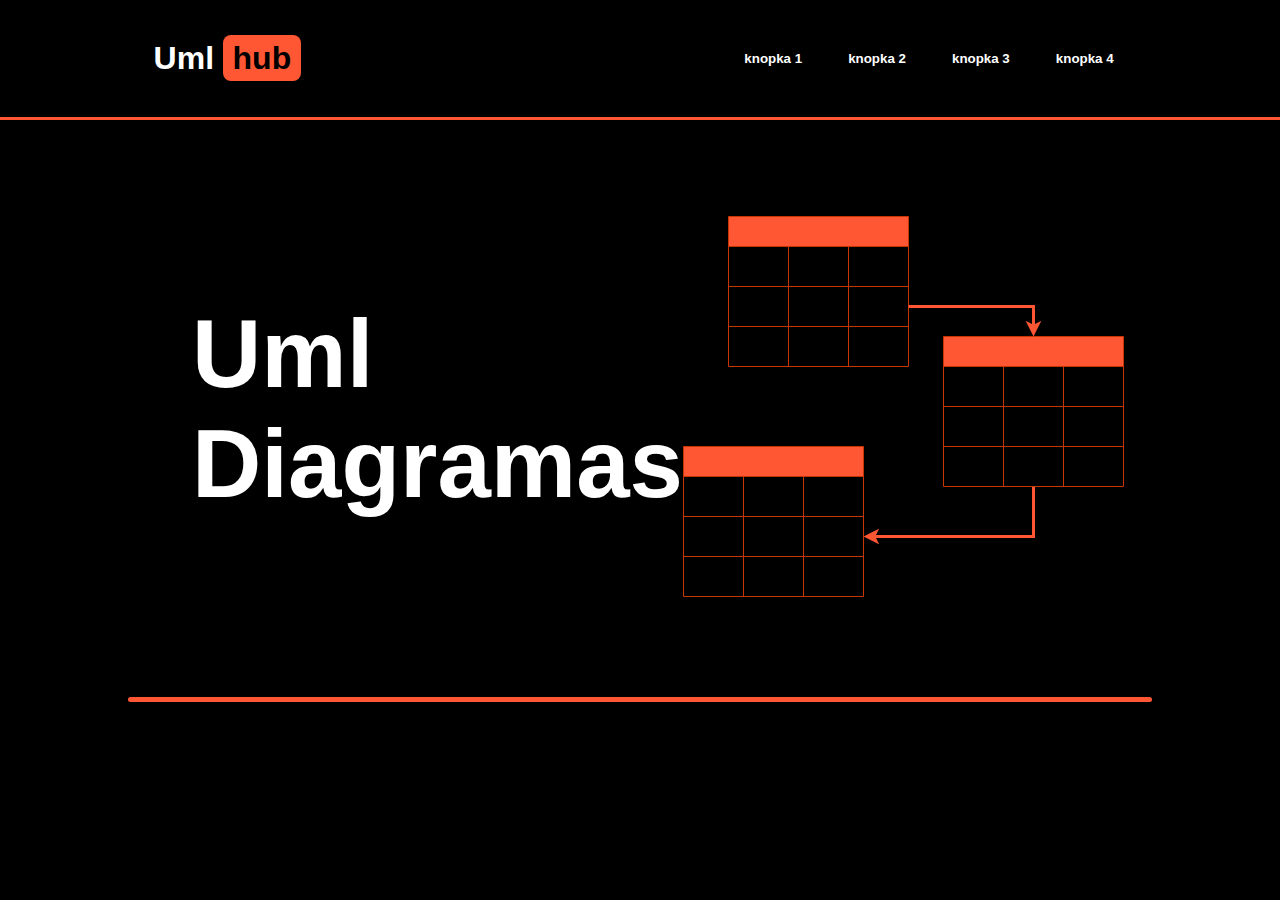
==== index.html @ 1d6e9146 "Initial commit" ====
<!DOCTYPE html>
<html lang="lV">
<head>
    <meta charset="UTF-8">
    <meta name="viewport" content="width=device-width, initial-scale=1.0">
    <meta http-equiv="X-UA-Compatible" content="ie=edge">
    <title>UMLHUb</title>
    <link rel="stylesheet" href="style.css">
</head>

<body>
    
<header>

    <div class="logo">

        <a href="./">Uml <span>hub</span></a>

    </div>
    <div class="navbtn">

        <button>knopka 1</button>
        <button>knopka 2</button>
        <button>knopka 3</button>
        <button>knopka 4</button>

    </div>


</header>


<section class="sakums">

    <div class="logo-2">

        <p>Uml</p>
        <p>Diagramas</p>
        
    </div>

    <div class="img">

        <img src="image/uml.drawio.png" alt="">

    </div>

</section>


<section class="info">

    <div class="line"></div>

</section>

</body>
</html>
---- style.css ----
*{
padding: 0%;
margin: 0%;
box-sizing: border-box;
font-family: sans-serif;
text-decoration: none;
border: none;
outline: none;
transition: .3s linear;

}


:root{


--black: #000;
--orange: #FF5733;
--white: #fff;

}


header{

padding: 2.5rem 12%;
background: var(--black);
display: flex;
justify-content: space-between;
align-items: center;
border-bottom: .2rem solid var(--orange);  

}

.logo a{

font-weight: bold;
font-size: 2rem;
color: var(--white);

}

.logo span{

background: var(--orange);
border-radius: .5rem;
padding: .3rem .6rem;
color: var(--black);

}

.navbtn button{

color: var(--white);
background: var(--black);
padding: .5rem .8rem;
margin-left: 1rem;
border-radius: .5rem;
font-weight: bold;
cursor: pointer;

}

.navbtn button:hover{

color: var(--black);
background: var(--orange);
padding: .5rem .8rem;
margin-left: 1rem;
border-radius: .5rem;

}


body{

background: var(--black);

}


.sakums{

padding: 6rem 15%;
display: flex;
justify-content: space-between;
align-items: center;

}

.logo-2{

color: var(--white);
font-weight: bold;
font-size: 6rem;

}


.info{

display: flex;
justify-content: center;
align-items: center;

}


.line{

background: var(--orange);
height: .3rem;
width: 80%;
border-radius: .5rem; 

}
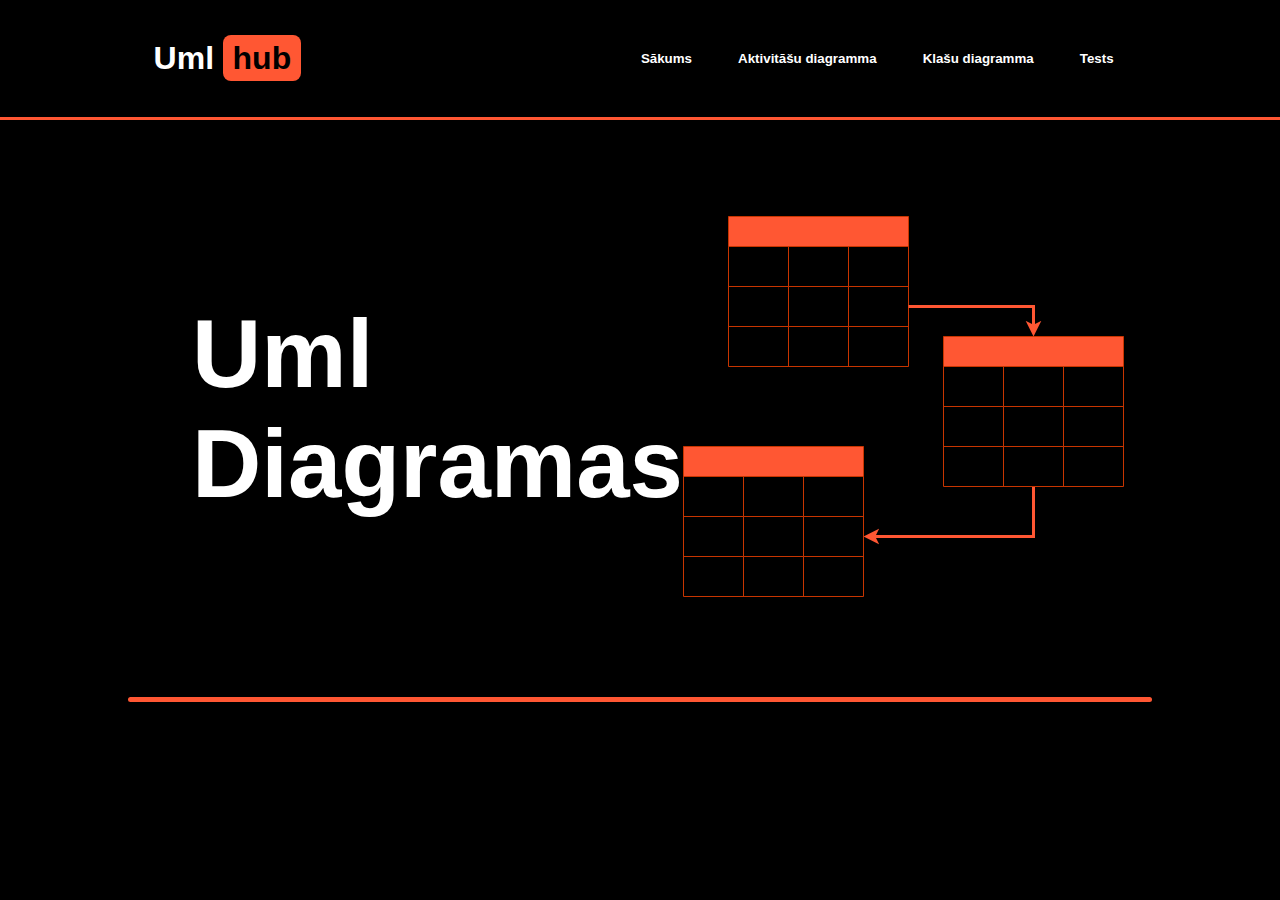
==== commit 528fd066: "class" ====
--- a/index.html
+++ b/index.html
@@ -6,6 +6,7 @@
     <meta http-equiv="X-UA-Compatible" content="ie=edge">
     <title>UMLHUb</title>
     <link rel="stylesheet" href="style.css">
+    <script src="script.js" defer></script>
 </head>
 
 <body>
@@ -17,14 +18,16 @@
         <a href="./">Uml <span>hub</span></a>
 
     </div>
+
     <div class="navbtn">
 
-        <button>knopka 1</button>
-        <button>knopka 2</button>
-        <button>knopka 3</button>
-        <button>knopka 4</button>
+        <a href="index.html"><button>Sākums</button></a>
+        <a href="activity.html"><button>Aktivitāšu diagramma</button></a>
+        <a href="class.html"><button>Klašu diagramma</button></a>
+        <a href="tests.html"><button>Tests</button></a>
 
     </div>
+
 
 
 </header>
--- a/style.css
+++ b/style.css
@@ -20,6 +20,7 @@
 --black: #000;
 --orange: #FF5733;
 --white: #fff;
+--borderRadius: .5rem;
 
 }
 
@@ -63,6 +64,7 @@
 cursor: pointer;
 
 }
+
 
 .navbtn button:hover{
 
@@ -116,4 +118,33 @@
 width: 80%;
 border-radius: .5rem; 
 
+}
+
+
+.info img{
+    width: 100%;
+}
+
+.info-uml{
+    color: var(--white);
+    display: flex;
+    flex-direction: column;
+}
+
+.uml-text{
+    max-width: 10rem;
+}
+
+.info-uml img{
+    width: 100%;
+    max-width: 40rem;
+    border: var(--orange) 1px solid;
+    border-radius: var(--borderRadius);
+    margin: 2rem;
+}
+
+.uml-block{
+    display: inline-flex;
+    justify-content: center;
+    align-items: center;
 }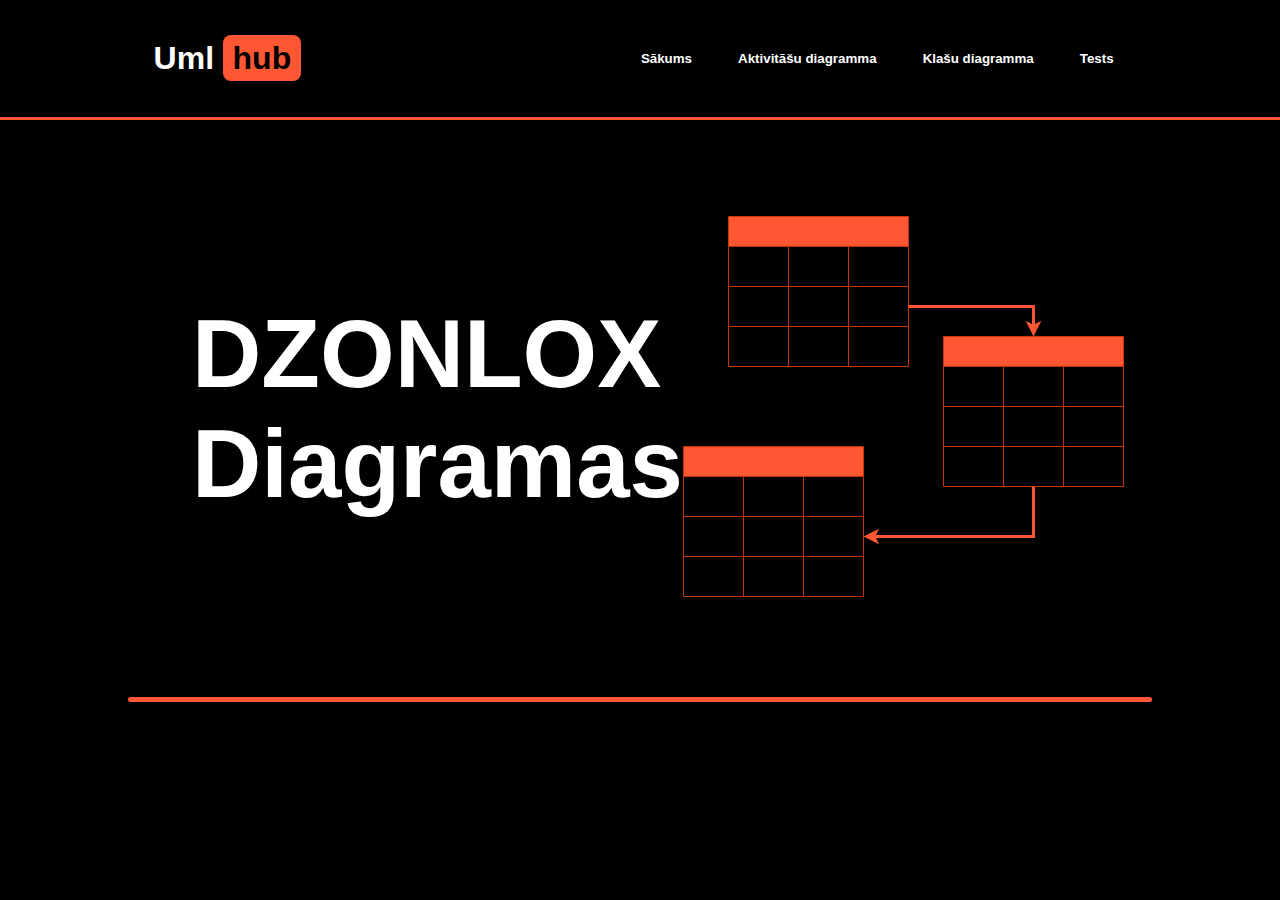
==== commit 5cefbf98: "Update index.html" ====
--- a/index.html
+++ b/index.html
@@ -37,7 +37,7 @@
 
     <div class="logo-2">
 
-        <p>Uml</p>
+        <p>DZONLOX</p>
         <p>Diagramas</p>
         
     </div>
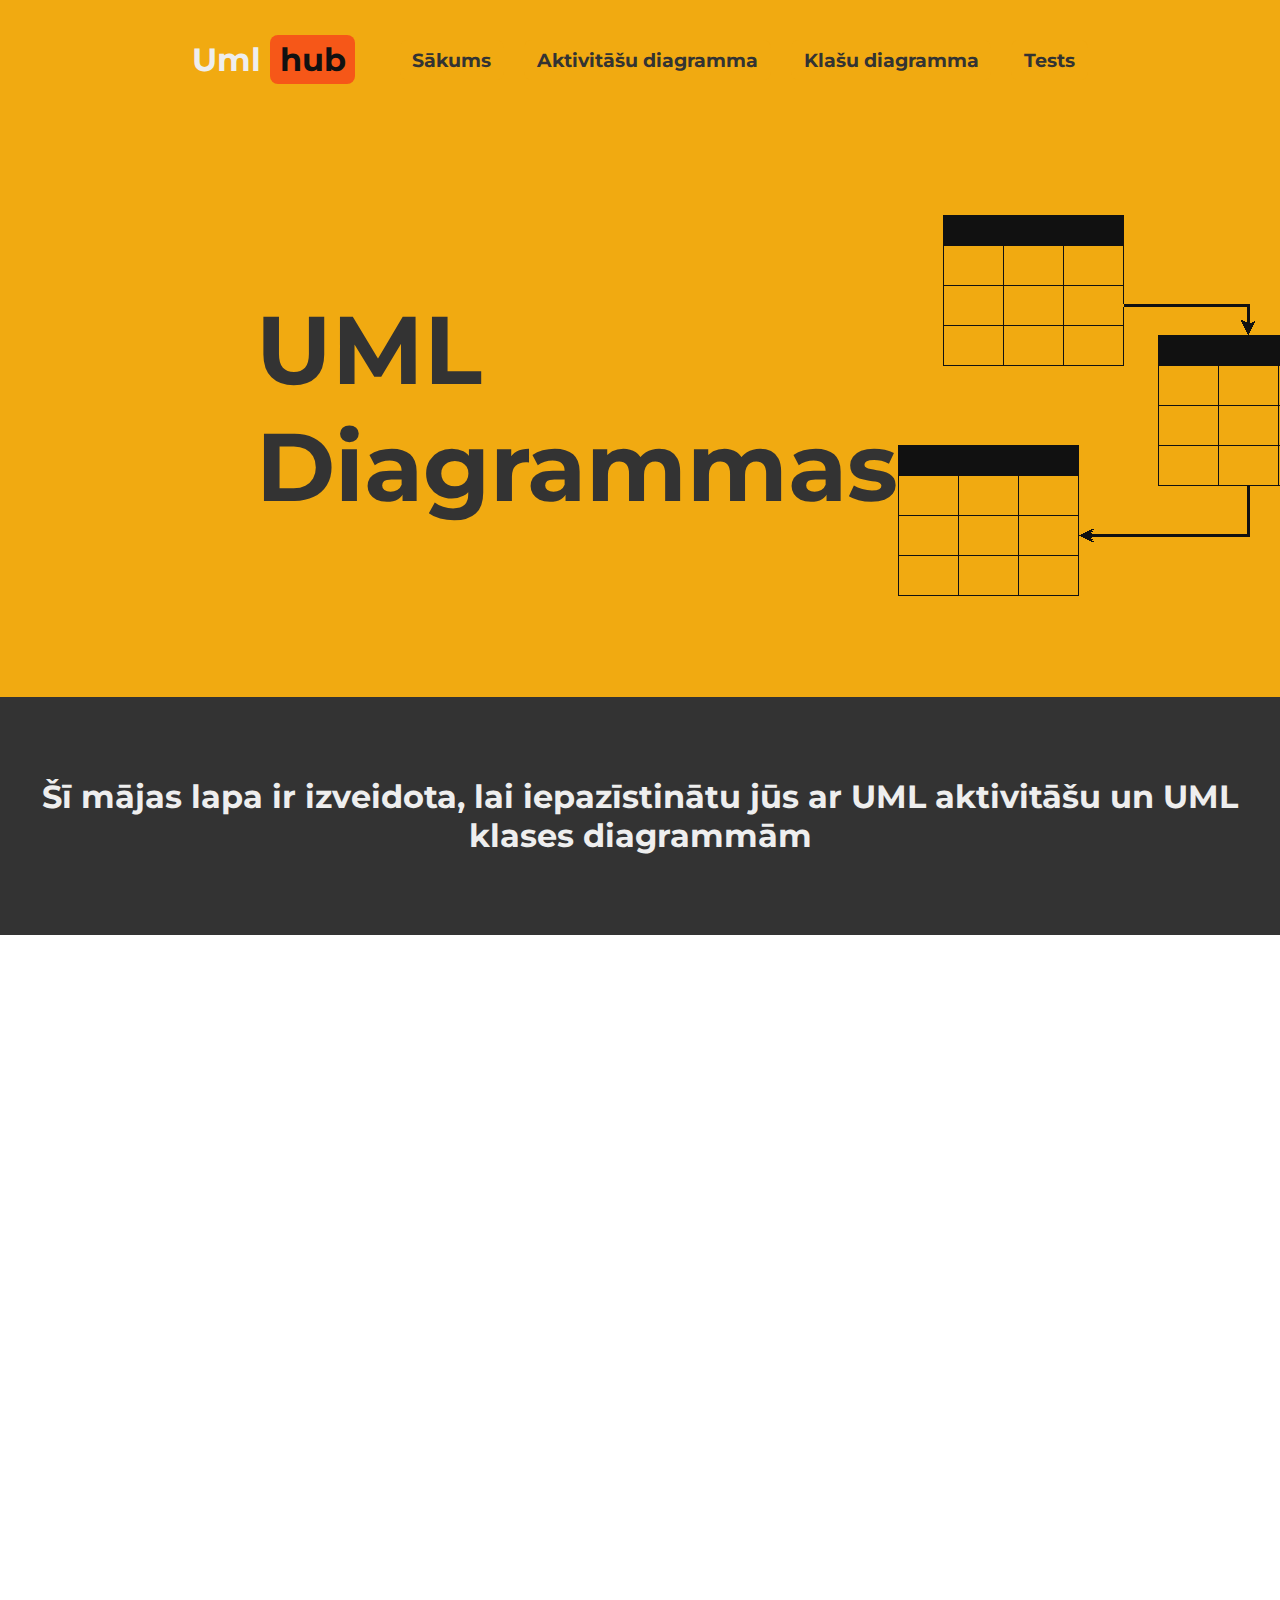
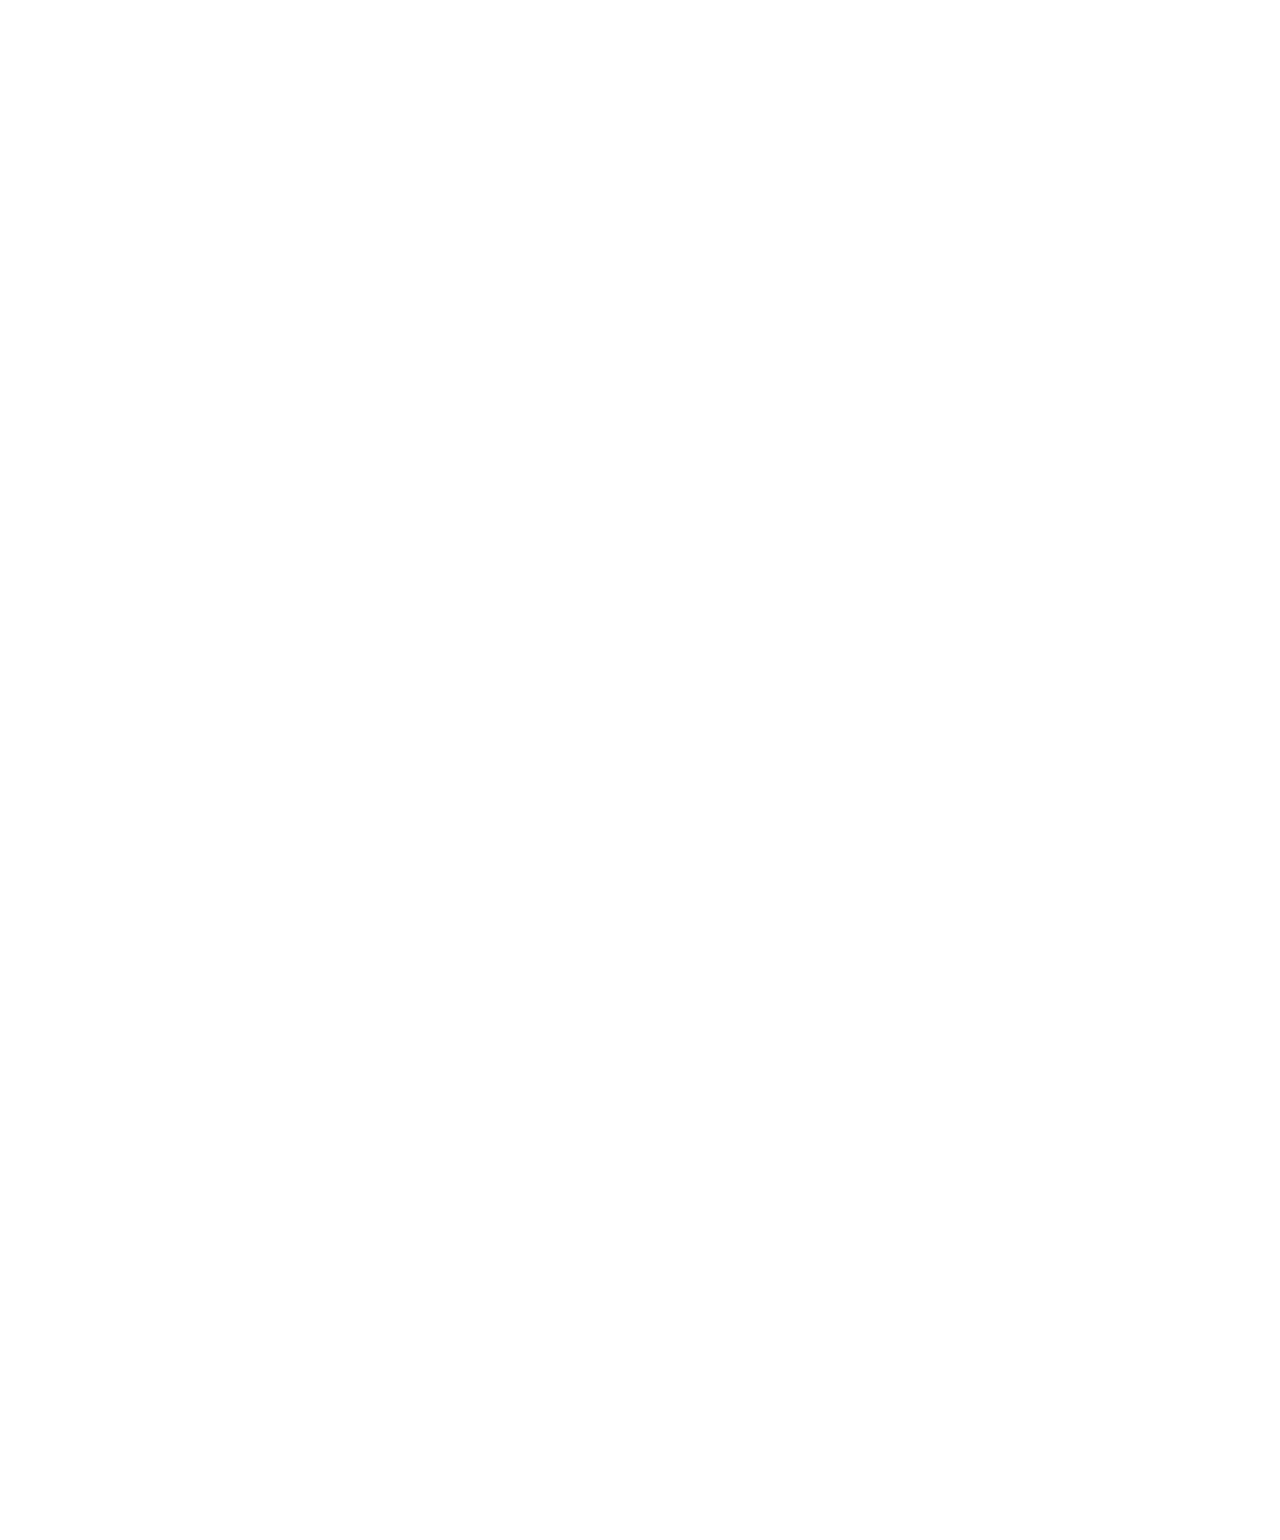
==== commit 55f0ec9d: "." ====
--- a/index.html
+++ b/index.html
@@ -7,6 +7,8 @@
     <title>UMLHUb</title>
     <link rel="stylesheet" href="style.css">
     <script src="script.js" defer></script>
+    <link rel="stylesheet" href="https://cdn.jsdelivr.net/npm/aos@2.3.4/dist/aos.css" />
+    <script src="https://cdn.jsdelivr.net/npm/aos@2.3.4/dist/aos.js" ></script>
 </head>
 
 <body>
@@ -21,10 +23,10 @@
 
     <div class="navbtn">
 
-        <a href="index.html"><button>Sākums</button></a>
-        <a href="activity.html"><button>Aktivitāšu diagramma</button></a>
-        <a href="class.html"><button>Klašu diagramma</button></a>
-        <a href="tests.html"><button>Tests</button></a>
+        <a href="index.html">Sākums</a>
+        <a href="activity.html">Aktivitāšu diagramma</a>
+        <a href="class.html">Klašu diagramma</a>
+        <a href="tests.html">Tests</a>
 
     </div>
 
@@ -32,17 +34,24 @@
 
 </header>
 
+<script>
+AOS.init({
+duration: 800,    
+easing: 'ease', 
+once: false,        
+});
+</script>
 
 <section class="sakums">
 
-    <div class="logo-2">
+    <div class="logo-2" data-aos="fade-right">
 
-        <p>DZONLOX</p>
-        <p>Diagramas</p>
+        <p>UML</p>
+        <p>Diagrammas</p>
         
     </div>
 
-    <div class="img">
+    <div class="img" data-aos="fade-left">
 
         <img src="image/uml.drawio.png" alt="">
 
@@ -53,7 +62,53 @@
 
 <section class="info">
 
-    <div class="line"></div>
+    <div class="line">
+
+        <h1>Šī mājas lapa ir izveidota, lai iepazīstinātu jūs ar UML aktivitāšu un UML klases diagrammām</h1>
+
+    </div>
+
+    <div class="info-container">
+
+        <div class="inf-box" data-aos="fade-right">
+
+            <h1>Kas ir UML diagrammas?</h1>
+
+            <p>UML diagrammas ir grafiski attēlojumi, kas izmanto vienotu modelēšanas valodu, lai vizualizētu, aprakstītu un dokumentētu sistēmu struktūru un uzvedību programmatūras izstrādē. </p>
+
+        </div>
+
+        <div class="inf-box" id="second-box" data-aos="fade-left">
+
+            <h1>UML diagrammas ir nepieciešamas, lai</h1>
+
+            <p><span>1. Vizualizētu sistēmas struktūru un darbību</span> — tās palīdz saprast sistēmas komponentus un attiecības starp tiem, padarot sarežģītas sistēmas vieglāk saprotamas.<br>
+                <br>
+                <span>2. Dokumentētu programmatūru</span> — UML diagrammas nodrošina skaidru dokumentāciju, kas ir noderīga gan izstrādes procesā, gan arī sistēmas uzturēšanai un attīstīšanai nākotnē.<br>
+               <br>
+               <span>3. Komunicētu ar komandu</span> — tās atvieglo informācijas apmaiņu starp komandas dalībniekiem (izstrādātājiem, testētājiem, projektu vadītājiem), nodrošinot vienotu izpratni par sistēmas arhitektūru un procesiem.<br>
+               <br>
+               <span>4. Plānotu un analizētu sistēmu</span> — UML diagrammas ļauj efektīvi plānot sistēmas izveidi, identificējot nepieciešamās funkcijas, lietotāju darbības un saistītos procesus.<br>
+               <br>
+               <span>5. Atvieglotu sistēmas modifikācijas un uzlabojumus</span> — labi izstrādātas UML diagrammas palīdz ātri identificēt, kā izmaiņas vienā komponentā ietekmēs pārējo sistēmu, tādējādi samazinot kļūdu iespējamību izstrādē un uzlabojumos.</p>
+            
+        </div>
+
+        <div class="inf-box" data-aos="fade-right">
+
+            <h1>UML diagrammas tiek pielietotas</h1>
+
+            <p>UML diagrammas tiek pielietotas dažādās jomās un situācijās, kur nepieciešama skaidra un strukturēta sistēmu modelēšana. Šeit ir galvenās jomas, kur tās izmanto:<br>
+                <br>
+                <span>1. Programmatūras izstrāde</span> — UML diagrammas ir standarts programmatūras arhitektūras vizualizācijai, un tās tiek izmantotas, lai definētu prasības, plānotu struktūru un modelētu lietotāju darbības.<br>
+                <br>
+                <span>2. Datubāžu dizains</span> — UML diagrammas (piemēram, klases diagrammas) palīdz modelēt datu struktūru, izveidot tabulas, kā arī identificēt datu attiecības un integritātes ierobežojumus.<br>
+                <br>
+                <span>3. Biznesa procesu modelēšana</span> — aktivitāšu un secību diagrammas ir noderīgas, lai attēlotu biznesa procesu plūsmu un noteiktu, kā sistēmai jāreaģē uz dažādiem lietotāju ievades datiem vai notikumiem.</p>
+            
+        </div>
+
+    </div>
 
 </section>
 
--- a/style.css
+++ b/style.css
@@ -1,15 +1,15 @@
-
+@import url('https://fonts.googleapis.com/css2?family=Anton+SC&family=Montserrat:ital,wght@0,100..900;1,100..900&family=Poppins:ital,wght@0,100;0,200;0,300;0,400;0,500;0,600;0,700;0,800;0,900;1,100;1,200;1,300;1,400;1,500;1,600;1,700;1,800;1,900&family=Sour+Gummy:ital,wght@0,100..900;1,100..900&display=swap');
 
 
 *{
 padding: 0%;
 margin: 0%;
 box-sizing: border-box;
-font-family: sans-serif;
 text-decoration: none;
 border: none;
 outline: none;
 transition: .3s linear;
+font-family: "Montserrat", sans-serif;
 
 }
 
@@ -17,22 +17,25 @@
 :root{
 
 
---black: #000;
---orange: #FF5733;
---white: #fff;
+--black: #111;
+--black2: #333;
+--orange: #f65718;
+--white: #eee;
 --borderRadius: .5rem;
+--orange-2: #f1aa11;
+
 
 }
 
 
 header{
 
-padding: 2.5rem 12%;
-background: var(--black);
+padding: 2.5rem 15%;
+background: var(--orange-2);
 display: flex;
 justify-content: space-between;
 align-items: center;
-border-bottom: .2rem solid var(--orange);  
+
 
 }
 
@@ -53,10 +56,12 @@
 
 }
 
-.navbtn button{
-
-color: var(--white);
-background: var(--black);
+.navbtn a{
+
+color: var(--black2);
+font-weight: bold;
+font-size: 1.2rem;
+background: var(--orange-2);
 padding: .5rem .8rem;
 margin-left: 1rem;
 border-radius: .5rem;
@@ -65,37 +70,27 @@
 
 }
 
-
-.navbtn button:hover{
-
-color: var(--black);
-background: var(--orange);
-padding: .5rem .8rem;
-margin-left: 1rem;
-border-radius: .5rem;
-
-}
-
-
-body{
-
-background: var(--black);
-
-}
-
+.navbtn a:hover{
+
+color: var(--white);
+box-shadow: 0 0 0 45px inset var(--black2);
+transition: .5s linear;
+
+}
 
 .sakums{
 
-padding: 6rem 15%;
+padding: 6rem 20%;
 display: flex;
 justify-content: space-between;
 align-items: center;
+background: var(--orange-2);
 
 }
 
 .logo-2{
 
-color: var(--white);
+color: var(--black2);
 font-weight: bold;
 font-size: 6rem;
 
@@ -106,17 +101,83 @@
 
 display: flex;
 justify-content: center;
-align-items: center;
-
+flex-direction: column;
+color: var(--black2);
+
+}
+
+.info-container{
+
+margin-top: 5rem;
+display: flex;
+justify-content: center;
+align-items: center;
+flex-direction: column;
+padding: 0 20%;
+
+}
+
+
+.inf-box{
+
+background: var(--orange-2);
+padding: 2rem;
+border-radius: var(--borderRadius);
+width: 70%;
+margin-bottom: 3rem;
+
+
+}
+
+.inf-box span{
+
+font-weight: bold;
+
+}
+
+
+.inf-box:first-child {
+    align-self: flex-start;
+}
+
+
+#second-box {
+    align-self: flex-end;
+}
+
+
+.inf-box:nth-of-type(3) {
+    align-self: flex-start;
+}
+
+.inf-box h1{
+
+margin-bottom: 3rem;
+font-size: 2rem;
+
+}
+
+
+.inf-box p{
+
+font-size: 1.3rem;
+    
 }
 
 
 .line{
 
-background: var(--orange);
-height: .3rem;
-width: 80%;
-border-radius: .5rem; 
+background: var(--black2);
+width: 100%;
+padding: 5rem 0;
+
+}
+
+
+.line h1{
+
+color: var(--white);
+text-align: center;
 
 }
 
@@ -129,16 +190,29 @@
     color: var(--white);
     display: flex;
     flex-direction: column;
+    align-items: center;
+    font-size: 1rem;
+    padding: 2rem 15%;
 }
 
 .uml-text{
-    max-width: 10rem;
-}
+    background: var(--orange-2);
+    padding: 2rem;
+    width: 25rem;
+    border-radius: 2rem;
+}
+
+.uml-text h1{
+
+margin-bottom: 1rem;
+
+}
+
 
 .info-uml img{
     width: 100%;
     max-width: 40rem;
-    border: var(--orange) 1px solid;
+    border: var(--orange-2) 1px solid;
     border-radius: var(--borderRadius);
     margin: 2rem;
 }
@@ -147,4 +221,366 @@
     display: inline-flex;
     justify-content: center;
     align-items: center;
+}
+
+.container{
+    max-width: 25rem;
+    background-color: #131b26;
+    padding: 2rem;
+    border-radius: var(--borderRadius);
+    margin-bottom: 5rem;
+    border: var(--orange-2) .2rem solid;
+}
+.container-virsraksts{
+    margin-bottom: 1rem;
+}
+.container-info{
+    font-size: 1.2rem;
+    filter: blur(2px);
+}
+
+.uml-infos{
+
+background-image: url('image/fons.png');
+width: 100%;
+height: 100%;
+background-repeat: no-repeat;
+background-position: center;
+background-size: cover;
+
+}
+
+.box-info{
+    color: white;
+    display: inline-flex;
+    justify-content: space-around;
+    width: 100%;
+    margin-top: 5rem;
+}
+
+.box-info li{
+    margin: 1rem;
+}
+
+.container:hover{
+    background-color: var(--black);
+    cursor: pointer;
+    filter: blur(0px);
+}
+
+.container:hover .container-info{
+    filter: blur(0px);
+}
+
+.question {
+    margin: 2rem;
+    padding: 1rem;
+    border-radius: var(--borderRadius);
+    border: 2px solid var(--white);
+    transition: ease .5s;
+    max-width: 35rem;
+    width: 100%;
+    height: 9rem;
+    color: var(--white);
+}
+
+.question button{
+    color: var(--white);
+    background: var(--black2);
+    padding: .5rem .8rem;
+    margin-right: .5rem;
+    margin-top: 1rem;
+    border-radius: .5rem;
+    font-weight: bold;
+    cursor: pointer;
+    }
+
+.correct {
+    border-color: greenyellow; 
+}
+.incorrect {
+    border-color: red;
+}
+
+.box-container{
+
+display: flex;
+justify-content: space-between;
+align-items: center;
+
+}
+
+
+.box{
+
+width: 25rem;
+height: 30rem;
+background: #131b26;
+color: var(--white);
+padding: 2rem;
+border: .2rem solid var(--orange-2);
+border-radius: var(--borderRadius);
+margin: 0 4rem 10rem 4rem;
+
+}
+
+#sim{
+
+cursor: pointer;
+
+}
+
+.box:hover{
+
+box-shadow: 0 0 15px 0px var(--orange-2),
+    0 0 15px 0px var(--orange-2) inset;
+
+}
+
+.box img{
+
+width: 100%;
+height: 80%;
+
+}
+
+
+.box h1{
+
+margin-bottom: 2rem;
+
+}
+
+
+.blure, .box img{
+
+filter: blur(2px);
+
+}
+
+.blure p{
+
+line-height: 1.5rem;
+
+}
+
+.box:hover .blure, .box:hover img{
+
+filter: blur(0);
+
+}
+
+.test{
+
+background: var(--black2);
+padding: 5rem 15%;
+height: 100vh;
+
+}
+
+.activity h1, .klass h1{
+
+color: var(--orange-2);
+font-size: 2rem;
+text-align: center;
+margin-bottom: 2rem;
+
+}
+
+
+.klass h1{
+
+margin-top: 4rem;
+
+}
+
+.test-jautajumi{
+
+display: flex;
+justify-content: center;
+flex-wrap: wrap;
+
+}
+
+#result{
+
+color: white;
+text-align: center;
+font-weight: bold;
+font-size: 4rem;
+margin-top: 3rem;
+
+}
+
+.activity-uml{
+
+width: 100%;
+height: 100%;
+padding: 8rem 15% 2rem 15%;
+display: flex;
+justify-content: center;
+align-items: center;
+flex-direction: column;
+background: var(--black2);
+
+}
+
+#samllfoto{
+
+width: 80%;
+height: 80%;
+
+}
+
+
+.activity-uml-2{
+
+background-image: url('image/fons\ 22.png');
+width: 100%;
+height: 100%;
+background-repeat: no-repeat;
+background-position: center;
+background-size: cover;
+padding: 2rem 15% 0 15%;
+display: flex;
+justify-content: center;
+align-items: center;
+flex-direction: column;
+
+}
+
+
+.text-uml{
+
+color: var(--white);
+width: 70%;
+background: var(--orange-2);
+padding: 2rem;
+border-radius: 2rem;
+margin-bottom: 5rem;
+
+}
+
+.text-uml h1{
+
+margin-bottom: 2rem;
+text-align: center;
+
+}
+
+.text-uml p{
+
+text-align: center;
+
+}
+
+
+.img-uml{
+
+margin-bottom: 5rem;
+background: var(--black);
+padding: 2rem;
+border: .2rem solid var(--orange-2);
+border-radius: 2rem;
+width: 70%;
+height: 70%;
+display: flex;
+justify-content: center;
+align-items: center;
+
+}
+
+.img-uml img{
+
+width: 90%;
+height: 90%;
+
+}
+
+.img-uml:hover{
+
+box-shadow: 0 0 15px 0px var(--orange-2),
+    0 0 15px 0px var(--orange-2) inset;
+cursor: pointer;
+
+}
+
+.modal-umlfoto{
+
+position: fixed;
+top: 50%;
+right: 50%;
+transform: translate(50%, -50%);
+width: 100%;
+height: 100%;
+z-index: 2;
+background: rgba(0, 0, 0, 70%);
+display: none;
+
+}
+
+.modal-umlfoto img{
+
+position: fixed;
+top: 50%;
+right: 50%;
+transform: translate(50%, -50%);
+background: var(--black);
+padding: 2rem;
+border: .2rem solid var(--orange-2);
+border-radius: 2rem;
+cursor: pointer;
+
+}
+
+
+.modal-umlfoto.modal-active, #sim-modal.modal-active{
+
+display: block;
+
+}
+
+
+.sim-modal{
+
+position: fixed;
+top: 50%;
+right: 50%;
+transform: translate(50%, -50%);
+width: 100%;
+height: 100%;
+z-index: 2;
+background: rgba(0, 0, 0, 70%);
+display: none;
+
+}
+
+.sim-modal .boxx{
+
+width: 35rem;
+height: 45rem;
+position: fixed;
+top: 50%;
+right: 50%;
+transform: translate(50%, -50%);
+background: #131b26;
+border: .2rem solid var(--orange-2);
+border-radius: var(--borderRadius);
+padding: 2rem;
+color: var(--white);
+cursor: pointer;
+
+}
+
+.sim-modal .boxx h1{
+
+margin-bottom: 2rem;
+
+}
+
+.sim-modal .boxx img{
+
+width: 105%;
+height: 85%;
+
 }